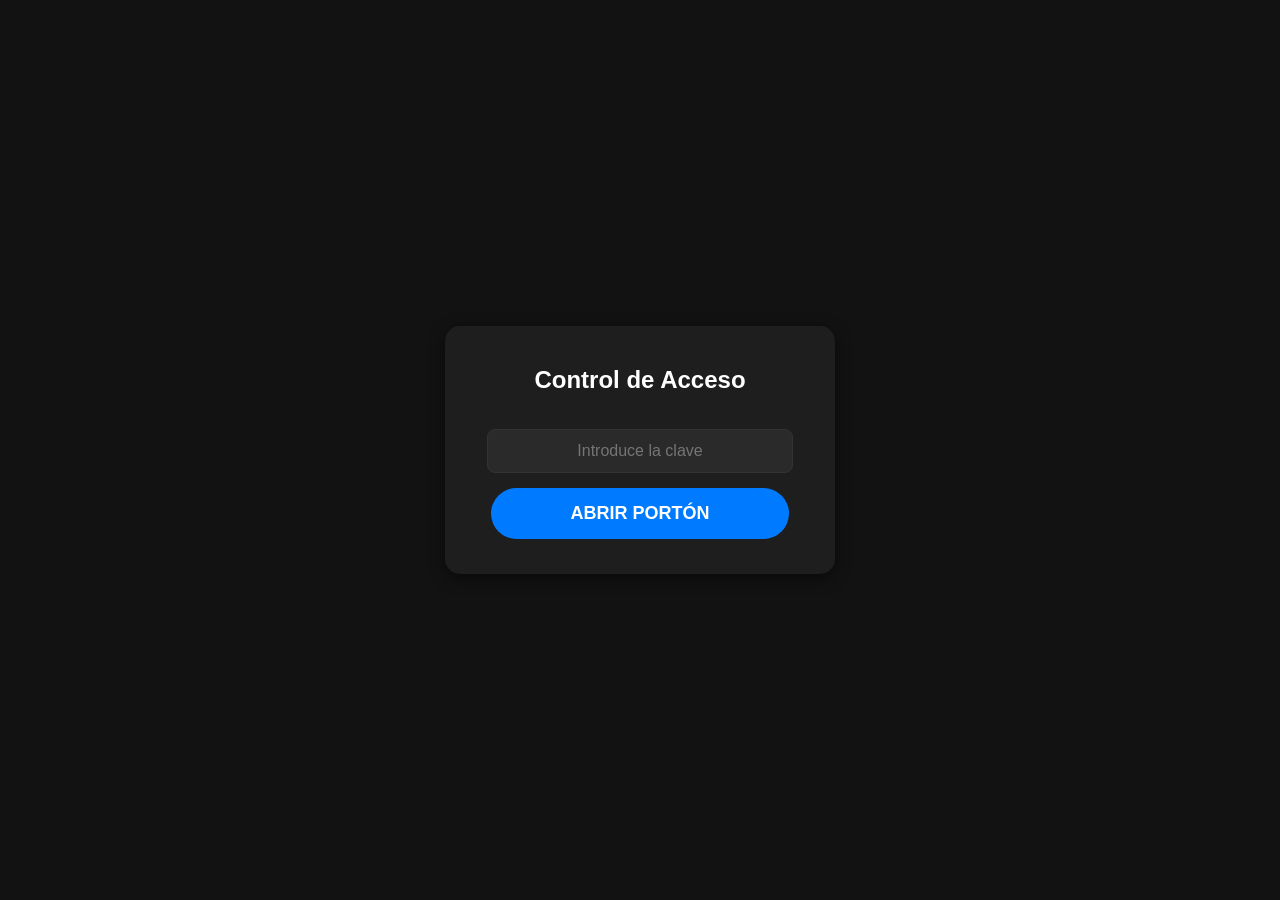
==== index.html @ 67292f86 "Index y docker fixed" ====
<!DOCTYPE html>
<html lang="es">
<head>
    <meta charset="UTF-8">
    <meta name="viewport" content="width=device-width, initial-scale=1.0">
    <title>Acceso Portón Cereva</title>
    <style>
        body { font-family: Arial, sans-serif; display: flex; justify-content: center; align-items: center; height: 100vh; margin: 0; background-color: #121212; color: white; }
        .container { text-align: center; padding: 20px; background: #1e1e1e; border-radius: 15px; box-shadow: 0 4px 15px rgba(0,0,0,0.5); width: 90%; max-width: 350px; }
        input { width: 80%; padding: 12px; margin: 15px 0; border-radius: 8px; border: 1px solid #333; background: #2a2a2a; color: white; text-align: center; font-size: 16px; }
        button { width: 85%; padding: 15px; background-color: #007bff; color: white; border: none; border-radius: 50px; font-size: 18px; font-weight: bold; cursor: pointer; transition: background 0.3s; }
        button:hover { background-color: #0056b3; }
        #status { margin-top: 15px; font-size: 14px; font-weight: bold; }
    </style>
</head>
<body>
    <div class="container">
        <h2>Control de Acceso</h2>
        <input type="password" id="password" placeholder="Introduce la clave">
        <br>
        <button onclick="abrirPorton()">ABRIR PORTÓN</button>
        <div id="status"></div>
    </div>

    <script>
        async function abrirPorton() {
            const pass = document.getElementById('password').value;
            const statusDiv = document.getElementById('status');
            if(!pass) { statusDiv.innerText = "Escribe la contraseña"; statusDiv.style.color = "red"; return; }
            
            statusDiv.innerText = "Enviando comando...";
            statusDiv.style.color = "orange";

            const formData = new FormData();
            formData.append('password', pass);

            try {
                const response = await fetch('/api/abrir', { method: 'POST', body: formData });
                const result = await response.text();
                statusDiv.innerText = result;
                statusDiv.style.color = response.ok ? "green" : "red";
            } catch (error) {
                statusDiv.innerText = "Error de red al conectar con el servidor";
                statusDiv.style.color = "red";
            }
        }
    </script>
</body>
</html>
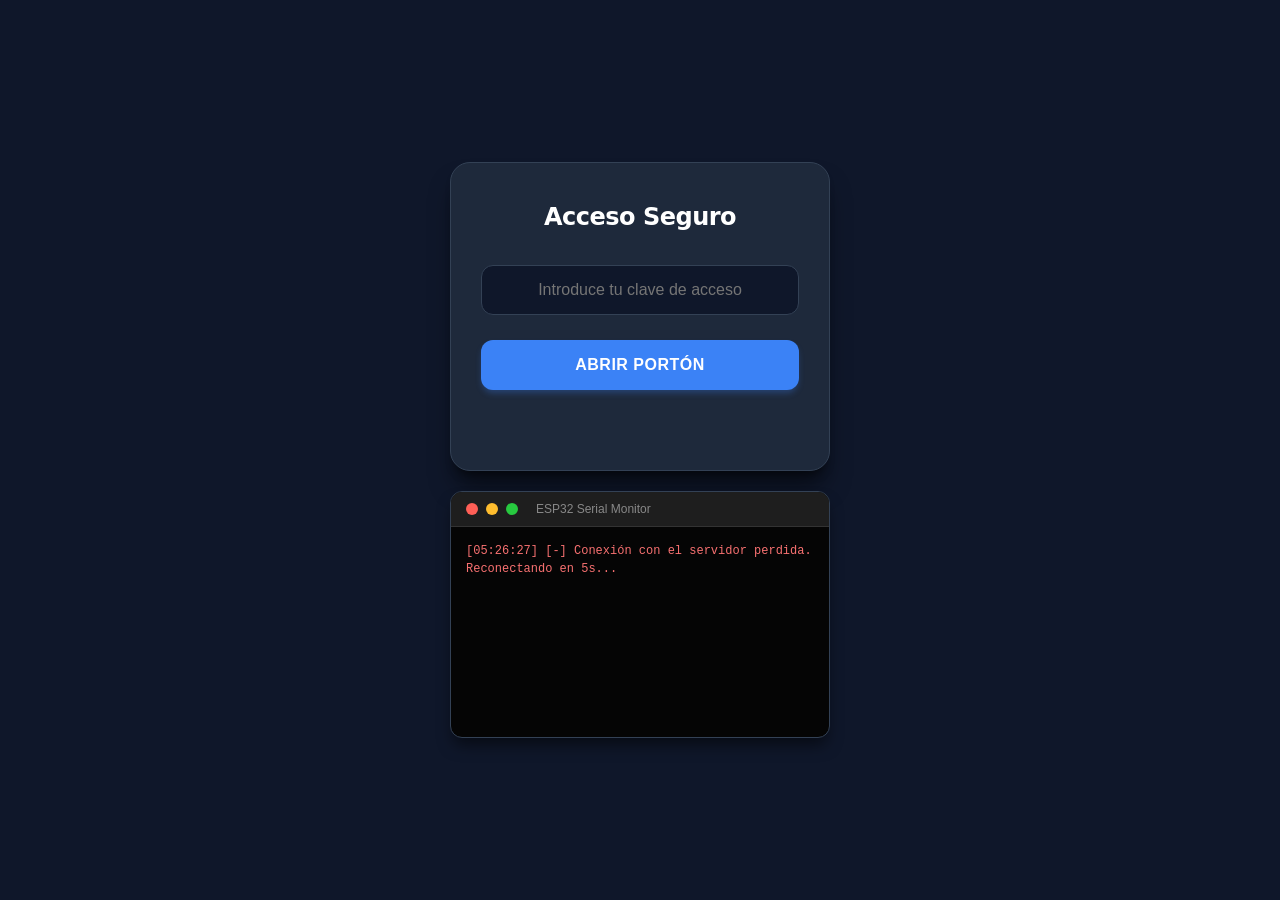
==== commit e9d441b8: "Logs en pag web" ====
--- a/index.html
+++ b/index.html
@@ -5,31 +5,208 @@
     <meta name="viewport" content="width=device-width, initial-scale=1.0">
     <title>Acceso Portón Cereva</title>
     <style>
-        body { font-family: Arial, sans-serif; display: flex; justify-content: center; align-items: center; height: 100vh; margin: 0; background-color: #121212; color: white; }
-        .container { text-align: center; padding: 20px; background: #1e1e1e; border-radius: 15px; box-shadow: 0 4px 15px rgba(0,0,0,0.5); width: 90%; max-width: 350px; }
-        input { width: 80%; padding: 12px; margin: 15px 0; border-radius: 8px; border: 1px solid #333; background: #2a2a2a; color: white; text-align: center; font-size: 16px; }
-        button { width: 85%; padding: 15px; background-color: #007bff; color: white; border: none; border-radius: 50px; font-size: 18px; font-weight: bold; cursor: pointer; transition: background 0.3s; }
-        button:hover { background-color: #0056b3; }
-        #status { margin-top: 15px; font-size: 14px; font-weight: bold; }
+        :root {
+            --bg-color: #0f172a;
+            --panel-bg: #1e293b;
+            --text-color: #f8fafc;
+            --primary: #3b82f6;
+            --primary-hover: #2563eb;
+            --border: #334155;
+            --terminal-bg: #050505;
+            --terminal-text: #a7f3d0;
+        }
+
+        body { 
+            font-family: 'Inter', system-ui, -apple-system, sans-serif; 
+            display: flex; 
+            justify-content: center; 
+            align-items: center; 
+            height: 100vh; 
+            margin: 0; 
+            background-color: var(--bg-color); 
+            color: var(--text-color); 
+        }
+
+        .main-wrapper {
+            width: 100%;
+            max-width: 420px;
+            padding: 20px;
+            box-sizing: border-box;
+        }
+
+        .container { 
+            text-align: center; 
+            padding: 40px 30px; 
+            background: var(--panel-bg); 
+            border-radius: 20px; 
+            box-shadow: 0 20px 25px -5px rgba(0, 0, 0, 0.5), 0 8px 10px -6px rgba(0, 0, 0, 0.5); 
+            border: 1px solid var(--border);
+            margin-bottom: 20px;
+        }
+
+        h2 {
+            margin-top: 0;
+            font-weight: 600;
+            letter-spacing: -0.5px;
+            color: #ffffff;
+        }
+
+        input { 
+            width: 100%; 
+            padding: 15px; 
+            margin: 15px 0 25px; 
+            border-radius: 12px; 
+            border: 1px solid var(--border); 
+            background: #0f172a; 
+            color: white; 
+            text-align: center; 
+            font-size: 16px; 
+            box-sizing: border-box;
+            transition: all 0.3s ease;
+        }
+
+        input:focus {
+            outline: none;
+            border-color: var(--primary);
+            box-shadow: 0 0 0 3px rgba(59, 130, 246, 0.2);
+        }
+
+        button { 
+            width: 100%; 
+            padding: 16px; 
+            background-color: var(--primary); 
+            color: white; 
+            border: none; 
+            border-radius: 12px; 
+            font-size: 16px; 
+            font-weight: 600; 
+            letter-spacing: 0.5px;
+            cursor: pointer; 
+            transition: all 0.2s ease;
+            box-shadow: 0 4px 6px -1px rgba(59, 130, 246, 0.3);
+        }
+
+        button:hover { 
+            background-color: var(--primary-hover); 
+            transform: translateY(-2px);
+            box-shadow: 0 6px 8px -1px rgba(59, 130, 246, 0.4);
+        }
+
+        button:active {
+            transform: translateY(0);
+        }
+
+        button:disabled {
+            background-color: #475569;
+            cursor: not-allowed;
+            transform: none;
+            box-shadow: none;
+            opacity: 0.8;
+        }
+
+        #status { 
+            margin-top: 20px; 
+            font-size: 14px; 
+            font-weight: 500; 
+            min-height: 20px;
+            transition: color 0.3s ease;
+        }
+
+        /* Consola de logs estilo macOS */
+        .terminal-container {
+            background: var(--terminal-bg);
+            border-radius: 12px;
+            border: 1px solid var(--border);
+            box-shadow: 0 10px 15px -3px rgba(0, 0, 0, 0.5);
+            display: flex;
+            flex-direction: column;
+            overflow: hidden;
+        }
+
+        .terminal-header {
+            background: #1e1e1e;
+            display: flex;
+            align-items: center;
+            padding: 10px 15px;
+            border-bottom: 1px solid #333;
+            font-size: 12px;
+            color: #888;
+            font-family: -apple-system, BlinkMacSystemFont, "Segoe UI", Roboto, Helvetica, Arial, sans-serif;
+            user-select: none;
+        }
+
+        .dot {
+            height: 12px;
+            width: 12px;
+            border-radius: 50%;
+            display: inline-block;
+            margin-right: 8px;
+        }
+        .dot.red { background-color: #ff5f56; }
+        .dot.yellow { background-color: #ffbd2e; }
+        .dot.green { background-color: #27c93f; }
+
+        .terminal-output {
+            height: 180px;
+            padding: 15px;
+            overflow-y: auto;
+            font-family: 'SFMono-Regular', Consolas, 'Liberation Mono', Menlo, Courier, monospace;
+            font-size: 12px;
+            color: var(--terminal-text);
+            text-align: left;
+            line-height: 1.5;
+        }
+
+        .terminal-output div {
+            margin-bottom: 4px;
+            word-wrap: break-word;
+        }
+
+        /* Scrollbar styling for terminal */
+        .terminal-output::-webkit-scrollbar { width: 8px; }
+        .terminal-output::-webkit-scrollbar-track { background: transparent; }
+        .terminal-output::-webkit-scrollbar-thumb { background: #333; border-radius: 4px; }
+        .terminal-output::-webkit-scrollbar-thumb:hover { background: #555; }
     </style>
 </head>
 <body>
-    <div class="container">
-        <h2>Control de Acceso</h2>
-        <input type="password" id="password" placeholder="Introduce la clave">
-        <br>
-        <button onclick="abrirPorton()">ABRIR PORTÓN</button>
-        <div id="status"></div>
+    <div class="main-wrapper">
+        <div class="container">
+            <h2>Acceso Seguro</h2>
+            <input type="password" id="password" placeholder="Introduce tu clave de acceso">
+            <button id="abrirBtn" onclick="abrirPorton()">ABRIR PORTÓN</button>
+            <div id="status"></div>
+        </div>
+
+        <div class="terminal-container">
+            <div class="terminal-header">
+                <span class="dot red"></span>
+                <span class="dot yellow"></span>
+                <span class="dot green"></span>
+                <span style="margin-left: 10px; font-weight: 500;">ESP32 Serial Monitor</span>
+            </div>
+            <div class="terminal-output" id="terminalOutput">
+                <!-- Los logs aparecerán aquí -->
+            </div>
+        </div>
     </div>
 
     <script>
+        // -- Lógica de Apertura del Portón --
         async function abrirPorton() {
             const pass = document.getElementById('password').value;
             const statusDiv = document.getElementById('status');
-            if(!pass) { statusDiv.innerText = "Escribe la contraseña"; statusDiv.style.color = "red"; return; }
-            
-            statusDiv.innerText = "Enviando comando...";
-            statusDiv.style.color = "orange";
+            const btn = document.getElementById('abrirBtn');
+
+            if(!pass) { 
+                statusDiv.innerText = "⚠️ Por favor, escribe la contraseña"; 
+                statusDiv.style.color = "#f87171"; // red
+                return; 
+            }
+            
+            statusDiv.innerText = "⏳ Enviando comando...";
+            statusDiv.style.color = "#fbbf24"; // yellow
+            btn.disabled = true;
 
             const formData = new FormData();
             formData.append('password', pass);
@@ -37,13 +214,73 @@
             try {
                 const response = await fetch('/api/abrir', { method: 'POST', body: formData });
                 const result = await response.text();
-                statusDiv.innerText = result;
-                statusDiv.style.color = response.ok ? "green" : "red";
+                
+                if (response.ok) {
+                    statusDiv.innerText = "✅ " + result;
+                    statusDiv.style.color = "#34d399"; // green
+                } else {
+                    statusDiv.innerText = "❌ " + result;
+                    statusDiv.style.color = "#f87171"; // red
+                }
             } catch (error) {
-                statusDiv.innerText = "Error de red al conectar con el servidor";
-                statusDiv.style.color = "red";
-            }
-        }
+                statusDiv.innerText = "❌ Error al conectar con el servidor";
+                statusDiv.style.color = "#f87171";
+            } finally {
+                setTimeout(() => { 
+                    btn.disabled = false; 
+                    statusDiv.innerText = ""; 
+                }, 3000); // Limpiar después de 3 segundos
+            }
+        }
+
+        // -- Lógica de Consola (Server-Sent Events) --
+        const terminal = document.getElementById('terminalOutput');
+        
+        function appendLog(message) {
+            const time = new Date().toLocaleTimeString([], { hour12: false });
+            const line = document.createElement('div');
+            
+            let content = `[${time}] ${message}`;
+            
+            // Aplicar colores básicos a la salida
+            if (message.includes("[+]")) {
+                line.style.color = "#34d399"; // verde
+            } else if (message.includes("[-]")) {
+                line.style.color = "#f87171"; // rojo
+            } else if (message.toLowerCase().includes("error") || message.toLowerCase().includes("falló")) {
+                line.style.color = "#f87171"; // rojo
+            } else {
+                line.style.color = "#e2e8f0"; // gris claro por defecto
+            }
+
+            line.innerText = content;
+            terminal.appendChild(line);
+            
+            // Mantener un máximo de 50 líneas para no sobrecargar el DOM
+            if (terminal.childElementCount > 50) {
+                terminal.removeChild(terminal.firstChild);
+            }
+
+            // Auto-scroll al fondo
+            terminal.scrollTop = terminal.scrollHeight;
+        }
+
+        function conectarLogs() {
+            const evtSource = new EventSource('/api/logs');
+
+            evtSource.onmessage = function(event) {
+                appendLog(event.data);
+            };
+
+            evtSource.onerror = function(err) {
+                appendLog("[-] Conexión con el servidor perdida. Reconectando en 5s...");
+                evtSource.close();
+                setTimeout(conectarLogs, 5000);
+            };
+        }
+
+        // Iniciar la conexión cuando carga la página
+        window.addEventListener('load', conectarLogs);
     </script>
 </body>
 </html>
